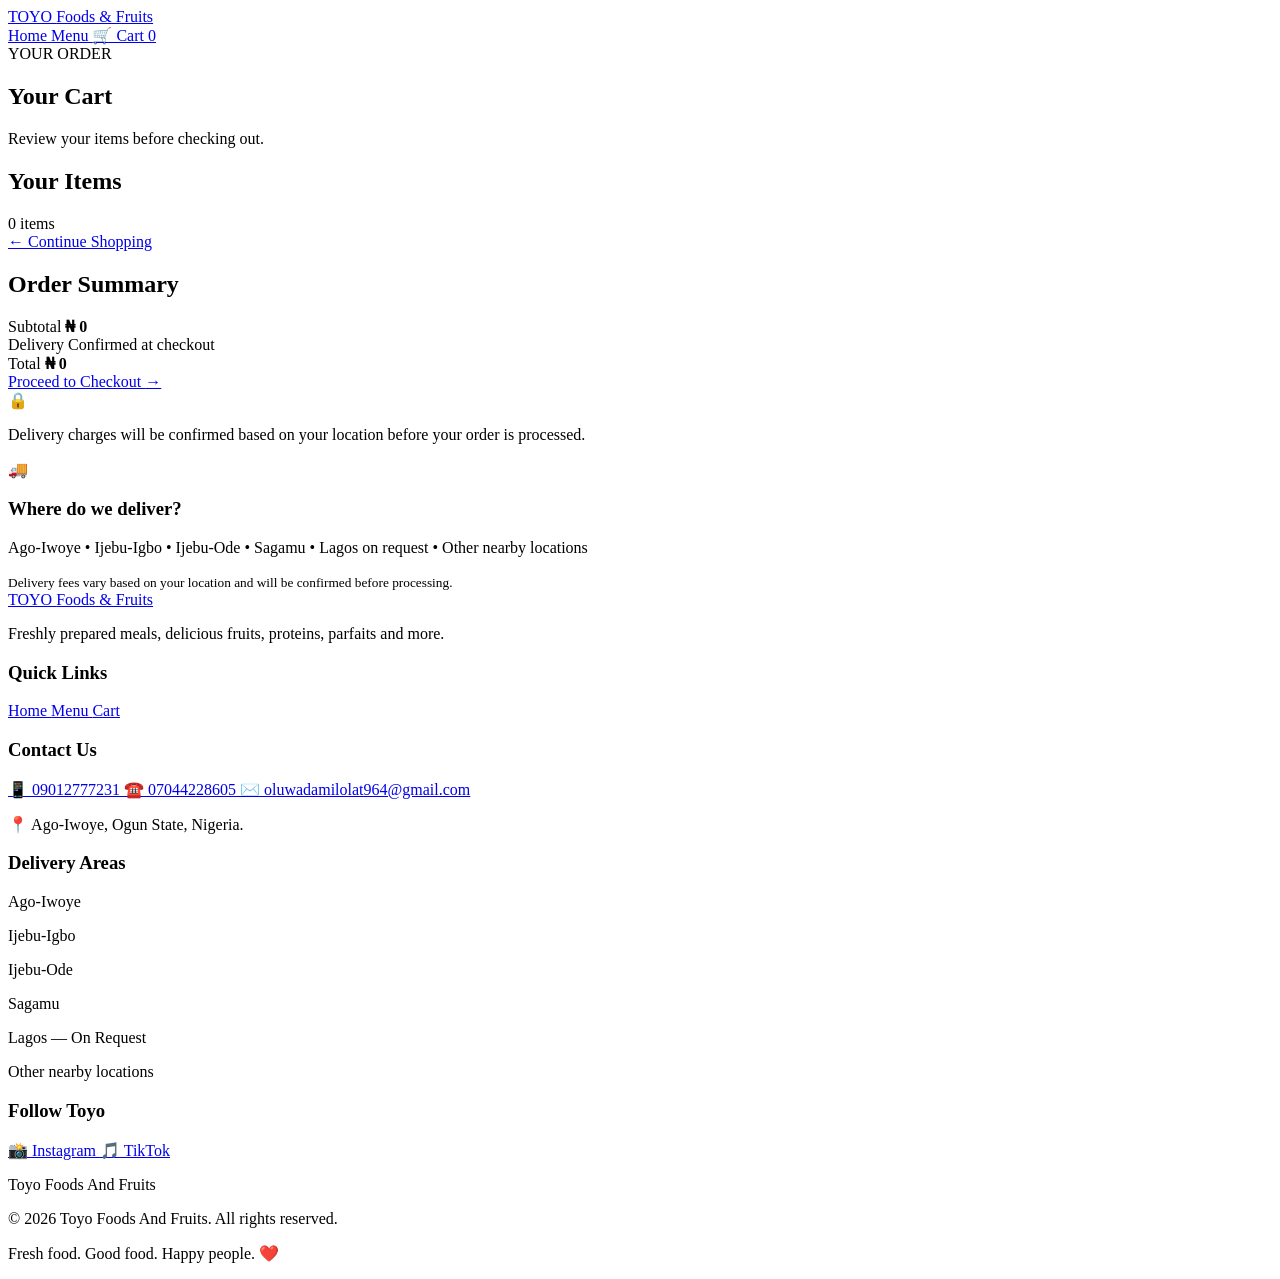
==== cart.html @ 5f8ad66f "Add files via upload" ====
<!DOCTYPE html>
<html lang="en">

<head>

    <!-- =========================
         BASIC META
    ========================== -->

    <meta charset="UTF-8">

    <meta
        name="viewport"
        content="width=device-width, initial-scale=1.0"
    >

    <meta
        name="description"
        content="Review your Toyo Foods And Fruits order before checkout."
    >

    <meta
        name="author"
        content="Toyo Foods And Fruits"
    >

    <meta
        name="theme-color"
        content="#b00020"
    >

    <title>
        Your Cart | Toyo Foods And Fruits
    </title>


    <!-- =========================
         GOOGLE FONTS
    ========================== -->

    <link
        rel="preconnect"
        href="https://fonts.googleapis.com"
    >

    <link
        rel="preconnect"
        href="https://fonts.gstatic.com"
        crossorigin
    >

    <link
        href="https://fonts.googleapis.com/css2?family=DM+Sans:wght@400;500;600;700&family=Playfair+Display:wght@600;700;800&display=swap"
        rel="stylesheet"
    >


    <!-- =========================
         CSS
    ========================== -->

    <link
        rel="stylesheet"
        href="css/style.css"
    >

    <link
        rel="stylesheet"
        href="css/cart.css"
    >

</head>


<body>


    <!-- =========================
         HEADER
    ========================== -->

    <header class="header">

        <div class="container navbar">


            <!-- LOGO -->

            <a
                href="index.html"
                class="logo"
            >

                <span class="logo-main">
                    TOYO
                </span>

                <span class="logo-sub">
                    Foods & Fruits
                </span>

            </a>


            <!-- NAVIGATION -->

            <nav class="nav">

                <a href="index.html">
                    Home
                </a>

                <a href="products.html">
                    Menu
                </a>

                <a
                    href="cart.html"
                    class="cart-link active"
                >
                    🛒 Cart

                    <span id="cart-count">
                        0
                    </span>

                </a>

            </nav>

        </div>

    </header>



    <!-- =========================
         CART PAGE
    ========================== -->

    <main class="cart-page">


        <!-- =========================
             PAGE HEADER
        ========================== -->

        <section class="cart-header">

            <div class="container">

                <span class="section-label">
                    YOUR ORDER
                </span>

                <h1>
                    Your Cart
                </h1>

                <p>
                    Review your items before checking out.
                </p>

            </div>

        </section>



        <!-- =========================
             CART CONTENT
        ========================== -->

        <section class="cart-section">

            <div class="container cart-layout">


                <!-- =========================
                     CART ITEMS
                ========================== -->

                <div class="cart-items-container">


                    <div
                        class="cart-items-header"
                        id="cart-items-header"
                    >

                        <h2>
                            Your Items
                        </h2>

                        <span id="cart-item-count">
                            0 items
                        </span>

                    </div>



                    <!-- ITEMS WILL BE INSERTED HERE -->

                    <div
                        id="cart-items-list"
                        class="cart-items-list"
                    >
                    </div>



                    <!-- =========================
                         EMPTY CART
                    ========================== -->

                    <div
                        id="empty-cart"
                        class="empty-cart"
                        style="display: none;"
                    >

                        <div class="empty-cart-icon">
                            🛒
                        </div>

                        <h2>
                            Your cart is empty
                        </h2>

                        <p>
                            Looks like you haven't added
                            anything delicious yet.
                        </p>

                        <a
                            href="products.html"
                            class="primary-btn"
                        >
                            Browse Menu
                        </a>

                    </div>



                    <!-- CONTINUE SHOPPING -->

                    <a
                        href="products.html"
                        class="continue-shopping"
                    >
                        ← Continue Shopping
                    </a>

                </div>



                <!-- =========================
                     ORDER SUMMARY
                ========================== -->

                <aside class="order-summary">

                    <h2>
                        Order Summary
                    </h2>


                    <!-- SUBTOTAL -->

                    <div class="summary-row">

                        <span>
                            Subtotal
                        </span>

                        <strong>
                            ₦<span id="cart-subtotal">
                                0
                            </span>
                        </strong>

                    </div>


                    <!-- DELIVERY -->

                    <div class="summary-row">

                        <span>
                            Delivery
                        </span>

                        <span class="delivery-note">
                            Confirmed at checkout
                        </span>

                    </div>


                    <div class="summary-divider">
                    </div>


                    <!-- TOTAL -->

                    <div class="summary-total">

                        <span>
                            Total
                        </span>

                        <strong>
                            ₦<span id="cart-grand-total">
                                0
                            </span>
                        </strong>

                    </div>


                    <!-- CHECKOUT -->

                    <a
                        href="checkout.html"
                        class="checkout-main-btn"
                        id="checkout-button"
                    >
                        Proceed to Checkout
                        <span>→</span>
                    </a>


                    <!-- PAYMENT NOTE -->

                    <div class="secure-note">

                        <span>
                            🔒
                        </span>

                        <p>
                            Delivery charges will be confirmed
                            based on your location before
                            your order is processed.
                        </p>

                    </div>

                </aside>

            </div>

        </section>



        <!-- =========================
             DELIVERY INFO
        ========================== -->

        <section class="cart-delivery">

            <div class="container">

                <div class="delivery-box">

                    <div class="delivery-icon">
                        🚚
                    </div>

                    <div>

                        <h3>
                            Where do we deliver?
                        </h3>

                        <p>
                            Ago-Iwoye • Ijebu-Igbo •
                            Ijebu-Ode • Sagamu •
                            Lagos on request •
                            Other nearby locations
                        </p>

                        <small>
                            Delivery fees vary based on
                            your location and will be
                            confirmed before processing.
                        </small>

                    </div>

                </div>

            </div>

        </section>

    </main>



    <!-- =========================
         FOOTER
    ========================== -->

    <footer class="footer">

        <div class="container footer-grid">


            <!-- BRAND -->

            <div class="footer-column footer-brand">

                <a
                    href="index.html"
                    class="logo"
                >

                    <span class="logo-main">
                        TOYO
                    </span>

                    <span class="logo-sub">
                        Foods & Fruits
                    </span>

                </a>

                <p>
                    Freshly prepared meals, delicious fruits,
                    proteins, parfaits and more.
                </p>

            </div>



            <!-- QUICK LINKS -->

            <div class="footer-column">

                <h3>
                    Quick Links
                </h3>

                <a href="index.html">
                    Home
                </a>

                <a href="products.html">
                    Menu
                </a>

                <a href="cart.html">
                    Cart
                </a>

            </div>



            <!-- CONTACT -->

            <div class="footer-column">

                <h3>
                    Contact Us
                </h3>

                <a href="tel:09012777231">
                    📱 09012777231
                </a>

                <a href="tel:07044228605">
                    ☎️ 07044228605
                </a>

                <a href="mailto:oluwadamilolat964@gmail.com">
                    ✉️ oluwadamilolat964@gmail.com
                </a>

                <p>
                    📍 Ago-Iwoye,
                    Ogun State, Nigeria.
                </p>

            </div>



            <!-- DELIVERY -->

            <div class="footer-column">

                <h3>
                    Delivery Areas
                </h3>

                <p>
                    Ago-Iwoye
                </p>

                <p>
                    Ijebu-Igbo
                </p>

                <p>
                    Ijebu-Ode
                </p>

                <p>
                    Sagamu
                </p>

                <p>
                    Lagos — On Request
                </p>

                <p>
                    Other nearby locations
                </p>

            </div>



            <!-- SOCIAL MEDIA -->

            <div class="footer-column">

                <h3>
                    Follow Toyo
                </h3>

                <a
                    href="https://www.instagram.com/toyofoodsandfruits/"
                    target="_blank"
                    rel="noopener noreferrer"
                >
                    📸 Instagram
                </a>

                <a
                    href="#"
                    target="_blank"
                    rel="noopener noreferrer"
                >
                    🎵 TikTok
                </a>

                <p>
                    Toyo Foods And Fruits
                </p>

            </div>

        </div>



        <!-- FOOTER BOTTOM -->

        <div class="footer-bottom">

            <div class="container">

                <p>
                    © 2026 Toyo Foods And Fruits.
                    All rights reserved.
                </p>

                <p>
                    Fresh food. Good food. Happy people. ❤️
                </p>

            </div>

        </div>

    </footer>



    <!-- =========================
         CART JAVASCRIPT
    ========================== -->

    <script src="js/cart.js"></script>

</body>

</html>
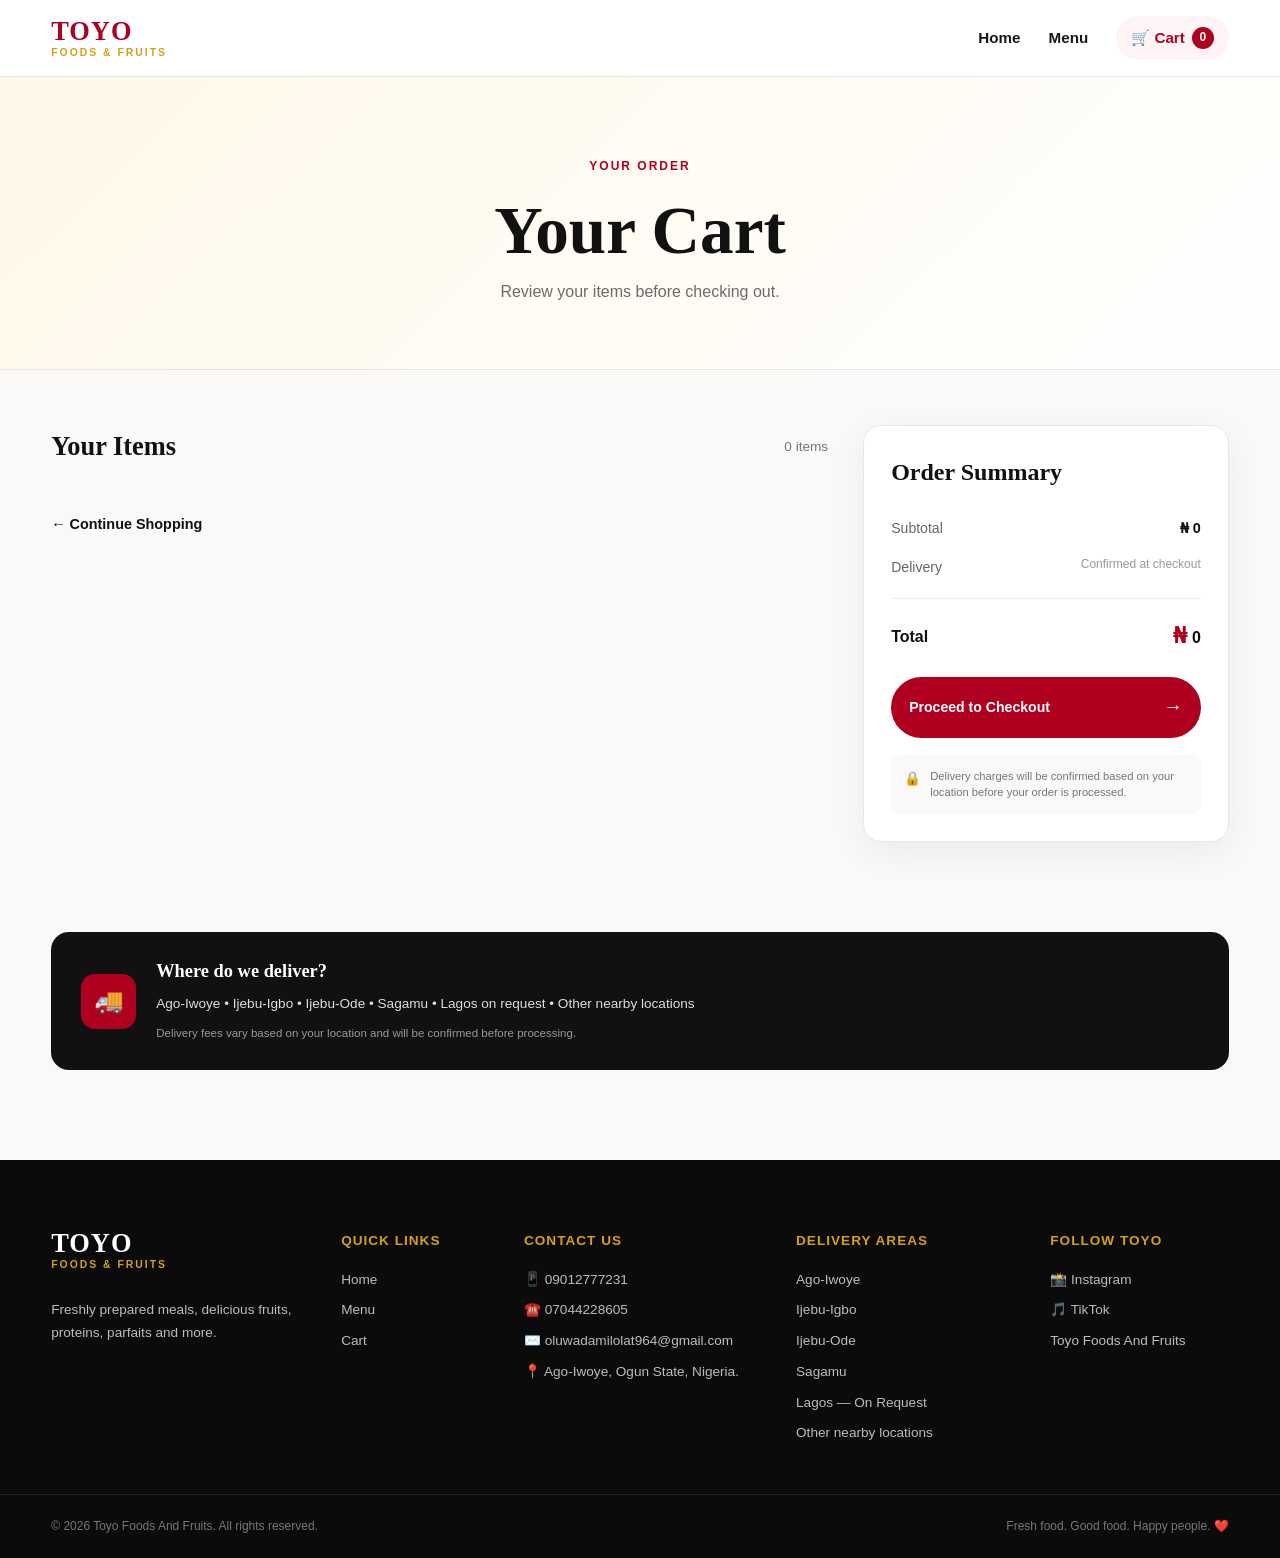
==== commit 36356259: "Restore original content of cart.html Restored the original content of cart.html, including the head" ====
--- a/cart.html
+++ b/cart.html
@@ -62,12 +62,12 @@
 
     <link
         rel="stylesheet"
-        href="css/style.css"
+        href="style.css"
     >
 
     <link
         rel="stylesheet"
-        href="css/cart.css"
+        href="cart.css"
     >
 
 </head>
--- a/style.css
+++ b/style.css
@@ -0,0 +1,1064 @@
+
+/* =========================================================
+   TOYO FOODS & FRUITS
+   MAIN STYLESHEET
+========================================================= */
+
+
+/* =========================================================
+   RESET
+========================================================= */
+
+* {
+    margin: 0;
+    padding: 0;
+    box-sizing: border-box;
+}
+
+html {
+    scroll-behavior: smooth;
+}
+
+body {
+    font-family: "DM Sans", sans-serif;
+    background: #ffffff;
+    color: #171717;
+    line-height: 1.6;
+}
+
+img {
+    width: 100%;
+    display: block;
+}
+
+button,
+input {
+    font: inherit;
+}
+
+button {
+    cursor: pointer;
+}
+
+a {
+    text-decoration: none;
+    color: inherit;
+}
+
+
+/* =========================================================
+   BRAND VARIABLES
+========================================================= */
+
+:root {
+
+    --red: #b00020;
+    --dark-red: #8f001a;
+
+    --gold: #d4a017;
+    --light-gold: #f4df9b;
+
+    --black: #111111;
+    --dark: #1a1a1a;
+
+    --white: #ffffff;
+    --off-white: #faf9f7;
+
+    --gray: #6b6b6b;
+    --light-gray: #eeeeee;
+
+    --border: #e7e7e7;
+
+    --shadow:
+        0 10px 30px rgba(0, 0, 0, 0.08);
+
+    --radius: 16px;
+}
+
+
+/* =========================================================
+   GLOBAL CONTAINER
+========================================================= */
+
+.container {
+    width: min(1180px, 92%);
+    margin: 0 auto;
+}
+
+
+/* =========================================================
+   HEADER
+========================================================= */
+
+.header {
+    position: sticky;
+    top: 0;
+    z-index: 1000;
+
+    background: rgba(255, 255, 255, 0.96);
+
+    backdrop-filter: blur(12px);
+
+    border-bottom: 1px solid var(--border);
+}
+
+
+.navbar {
+    min-height: 76px;
+
+    display: flex;
+    align-items: center;
+    justify-content: space-between;
+
+    gap: 30px;
+}
+
+
+/* =========================================================
+   LOGO
+========================================================= */
+
+.logo {
+    display: inline-flex;
+    flex-direction: column;
+
+    line-height: 1;
+}
+
+.logo-main {
+    font-family: "Playfair Display", serif;
+
+    font-size: 1.65rem;
+    font-weight: 800;
+
+    color: var(--red);
+
+    letter-spacing: 1px;
+}
+
+.logo-sub {
+    margin-top: 4px;
+
+    font-size: 0.65rem;
+    font-weight: 700;
+
+    color: var(--gold);
+
+    text-transform: uppercase;
+    letter-spacing: 2px;
+}
+
+
+/* =========================================================
+   NAVIGATION
+========================================================= */
+
+.nav {
+    display: flex;
+    align-items: center;
+    gap: 28px;
+}
+
+.nav a {
+    font-size: 0.95rem;
+    font-weight: 600;
+
+    transition:
+        color 0.2s ease,
+        transform 0.2s ease;
+}
+
+.nav a:hover,
+.nav a.active {
+    color: var(--red);
+}
+
+.cart-link {
+    display: flex;
+    align-items: center;
+    gap: 7px;
+
+    padding: 10px 15px;
+
+    border-radius: 999px;
+
+    background: #fff4f5;
+    color: var(--red) !important;
+}
+
+#cart-count {
+    min-width: 22px;
+    height: 22px;
+
+    display: inline-flex;
+    align-items: center;
+    justify-content: center;
+
+    border-radius: 50%;
+
+    background: var(--red);
+    color: white;
+
+    font-size: 0.75rem;
+}
+
+
+/* =========================================================
+   MENU HERO
+========================================================= */
+
+.menu-hero {
+    background:
+        linear-gradient(
+            135deg,
+            #fff8e8,
+            #fff
+        );
+
+    padding: 85px 0 70px;
+
+    border-bottom: 1px solid var(--border);
+}
+
+.menu-hero .container {
+    text-align: center;
+}
+
+.section-label {
+    display: inline-block;
+
+    margin-bottom: 12px;
+
+    font-size: 0.75rem;
+    font-weight: 800;
+
+    letter-spacing: 2px;
+
+    text-transform: uppercase;
+
+    color: var(--red);
+}
+
+.menu-hero h1 {
+    max-width: 750px;
+
+    margin: 0 auto;
+
+    font-family: "Playfair Display", serif;
+
+    font-size: clamp(2.5rem, 6vw, 5rem);
+
+    line-height: 1.05;
+
+    color: var(--black);
+}
+
+.menu-hero h1 span {
+    color: var(--red);
+}
+
+.menu-hero p {
+    max-width: 600px;
+
+    margin: 20px auto 30px;
+
+    color: var(--gray);
+
+    font-size: 1.05rem;
+}
+
+
+/* =========================================================
+   SEARCH
+========================================================= */
+
+.search-box {
+    width: min(650px, 100%);
+
+    margin: 0 auto;
+
+    display: flex;
+    align-items: center;
+
+    background: white;
+
+    border: 1px solid var(--border);
+
+    border-radius: 999px;
+
+    padding: 6px;
+
+    box-shadow: var(--shadow);
+}
+
+.search-box input {
+    flex: 1;
+
+    border: none;
+    outline: none;
+
+    padding: 15px 20px;
+
+    background: transparent;
+
+    color: var(--black);
+}
+
+.search-box input::placeholder {
+    color: #999;
+}
+
+.search-box button {
+    width: 50px;
+    height: 50px;
+
+    border: none;
+
+    border-radius: 50%;
+
+    background: var(--red);
+    color: white;
+
+    transition: transform 0.2s ease;
+}
+
+.search-box button:hover {
+    transform: scale(1.05);
+}
+
+
+/* =========================================================
+   CATEGORIES
+========================================================= */
+
+.categories-section {
+    padding: 55px 0 30px;
+
+    background: var(--white);
+}
+
+.section-heading {
+    display: flex;
+    align-items: end;
+    justify-content: space-between;
+
+    gap: 20px;
+
+    margin-bottom: 28px;
+}
+
+.section-heading h2 {
+    font-family: "Playfair Display", serif;
+
+    font-size: clamp(1.8rem, 4vw, 2.7rem);
+
+    line-height: 1.15;
+}
+
+.category-list {
+    display: flex;
+
+    gap: 10px;
+
+    overflow-x: auto;
+
+    padding-bottom: 10px;
+
+    scrollbar-width: none;
+}
+
+.category-list::-webkit-scrollbar {
+    display: none;
+}
+
+.category-filter {
+    flex-shrink: 0;
+
+    border: 1px solid var(--border);
+
+    background: white;
+
+    color: var(--black);
+
+    padding: 11px 17px;
+
+    border-radius: 999px;
+
+    font-size: 0.9rem;
+    font-weight: 600;
+
+    transition:
+        background 0.2s ease,
+        color 0.2s ease,
+        border 0.2s ease;
+}
+
+.category-filter:hover,
+.category-filter.active {
+    background: var(--red);
+    border-color: var(--red);
+    color: white;
+}
+
+
+/* =========================================================
+   PRODUCTS
+========================================================= */
+
+.products-section {
+    padding: 45px 0 110px;
+
+    background: var(--off-white);
+}
+
+.product-count {
+    color: var(--gray);
+
+    font-size: 0.9rem;
+}
+
+
+/* =========================================================
+   PRODUCT GRID
+========================================================= */
+
+.product-grid {
+    display: grid;
+
+    grid-template-columns:
+        repeat(4, minmax(0, 1fr));
+
+    gap: 22px;
+}
+
+
+/* =========================================================
+   PRODUCT CARD
+========================================================= */
+
+.product-card {
+    overflow: hidden;
+
+    background: white;
+
+    border: 1px solid var(--border);
+
+    border-radius: var(--radius);
+
+    transition:
+        transform 0.25s ease,
+        box-shadow 0.25s ease;
+}
+
+.product-card:hover {
+    transform: translateY(-5px);
+
+    box-shadow: var(--shadow);
+}
+
+
+/* =========================================================
+   PRODUCT IMAGE
+========================================================= */
+
+.product-image {
+    position: relative;
+
+    aspect-ratio: 1 / 0.82;
+
+    overflow: hidden;
+
+    background: #f1f1f1;
+}
+
+.product-image img {
+    width: 100%;
+    height: 100%;
+
+    object-fit: cover;
+
+    transition: transform 0.4s ease;
+}
+
+.product-card:hover .product-image img {
+    transform: scale(1.05);
+}
+
+.product-badge {
+    position: absolute;
+
+    top: 12px;
+    left: 12px;
+
+    padding: 6px 10px;
+
+    border-radius: 999px;
+
+    background: var(--red);
+    color: white;
+
+    font-size: 0.7rem;
+    font-weight: 700;
+}
+
+
+/* =========================================================
+   PRODUCT INFO
+========================================================= */
+
+.product-info {
+    padding: 18px;
+}
+
+.product-category {
+    display: block;
+
+    margin-bottom: 5px;
+
+    color: var(--gold);
+
+    font-size: 0.7rem;
+    font-weight: 800;
+
+    text-transform: uppercase;
+
+    letter-spacing: 1px;
+}
+
+.product-info h3 {
+    margin-bottom: 7px;
+
+    font-size: 1.05rem;
+    font-weight: 700;
+}
+
+.product-info p {
+    min-height: 50px;
+
+    margin-bottom: 17px;
+
+    color: var(--gray);
+
+    font-size: 0.86rem;
+
+    line-height: 1.5;
+}
+
+
+/* =========================================================
+   PRODUCT BOTTOM
+========================================================= */
+
+.product-bottom {
+    display: flex;
+    align-items: center;
+    justify-content: space-between;
+
+    gap: 10px;
+}
+
+.price {
+    color: var(--red);
+
+    font-size: 0.95rem;
+    font-weight: 800;
+}
+
+.add-cart {
+    border: none;
+
+    padding: 9px 14px;
+
+    border-radius: 999px;
+
+    background: var(--black);
+    color: white;
+
+    font-size: 0.8rem;
+    font-weight: 700;
+
+    transition:
+        background 0.2s ease,
+        transform 0.2s ease;
+}
+
+.add-cart:hover {
+    background: var(--red);
+
+    transform: translateY(-1px);
+}
+
+
+/* =========================================================
+   DELIVERY SECTION
+========================================================= */
+
+.delivery-section {
+    padding: 80px 0;
+
+    background: var(--black);
+
+    color: white;
+}
+
+.delivery-content {
+    text-align: center;
+
+    max-width: 850px;
+
+    margin: 0 auto;
+}
+
+.delivery-content .section-label {
+    color: var(--gold);
+}
+
+.delivery-content h2 {
+    font-family: "Playfair Display", serif;
+
+    font-size: clamp(2rem, 5vw, 3.2rem);
+
+    margin-bottom: 15px;
+}
+
+.delivery-content p {
+    max-width: 650px;
+
+    margin: 0 auto 30px;
+
+    color: #cfcfcf;
+}
+
+.delivery-areas {
+    display: flex;
+
+    flex-wrap: wrap;
+
+    justify-content: center;
+
+    gap: 10px;
+}
+
+.delivery-areas span {
+    padding: 9px 14px;
+
+    border: 1px solid #333;
+
+    border-radius: 999px;
+
+    font-size: 0.85rem;
+}
+
+
+/* =========================================================
+   STICKY CART BAR
+========================================================= */
+
+.cart-bar {
+    position: fixed;
+
+    left: 50%;
+    bottom: 20px;
+
+    transform: translateX(-50%);
+
+    z-index: 1100;
+
+    width: min(620px, 92%);
+
+    display: flex;
+
+    align-items: center;
+    justify-content: space-between;
+
+    gap: 15px;
+
+    padding: 12px 14px;
+
+    background: var(--black);
+
+    color: white;
+
+    border-radius: 18px;
+
+    box-shadow:
+        0 15px 40px rgba(0, 0, 0, 0.25);
+}
+
+.cart-summary {
+    display: flex;
+
+    align-items: center;
+
+    gap: 10px;
+}
+
+.cart-icon {
+    width: 42px;
+    height: 42px;
+
+    display: flex;
+    align-items: center;
+    justify-content: center;
+
+    border-radius: 12px;
+
+    background: var(--red);
+}
+
+.cart-summary strong {
+    display: block;
+
+    font-size: 0.85rem;
+}
+
+.cart-summary small {
+    display: block;
+
+    margin-top: 2px;
+
+    color: #cfcfcf;
+
+    font-size: 0.75rem;
+}
+
+.checkout-btn {
+    border: none;
+
+    padding: 12px 18px;
+
+    border-radius: 999px;
+
+    background: var(--gold);
+    color: var(--black);
+
+    font-size: 0.85rem;
+    font-weight: 800;
+
+    white-space: nowrap;
+
+    transition: transform 0.2s ease;
+}
+
+.checkout-btn:hover {
+    transform: translateY(-2px);
+}
+
+
+/* =========================================================
+   CART NOTIFICATION
+========================================================= */
+
+.cart-notification {
+    position: fixed;
+
+    top: 95px;
+    right: 20px;
+
+    z-index: 2000;
+
+    display: flex;
+
+    flex-direction: column;
+
+    gap: 3px;
+
+    padding: 14px 18px;
+
+    background: var(--black);
+    color: white;
+
+    border-left: 4px solid var(--gold);
+
+    border-radius: 10px;
+
+    box-shadow: var(--shadow);
+
+    animation: slideIn 0.25s ease;
+}
+
+.cart-notification strong {
+    color: var(--gold);
+
+    font-size: 0.85rem;
+}
+
+.cart-notification span {
+    font-size: 0.8rem;
+}
+
+@keyframes slideIn {
+
+    from {
+        opacity: 0;
+        transform: translateX(20px);
+    }
+
+    to {
+        opacity: 1;
+        transform: translateX(0);
+    }
+
+}
+
+
+/* =========================================================
+   FOOTER
+========================================================= */
+
+.footer {
+    background: #0b0b0b;
+
+    color: white;
+
+    padding-top: 70px;
+}
+
+.footer-grid {
+    display: grid;
+
+    grid-template-columns:
+        1.4fr
+        0.8fr
+        1.3fr
+        1.2fr
+        1fr;
+
+    gap: 40px;
+
+    padding-bottom: 50px;
+}
+
+.footer-column {
+    display: flex;
+
+    flex-direction: column;
+
+    gap: 9px;
+}
+
+.footer-column h3 {
+    margin-bottom: 8px;
+
+    color: var(--gold);
+
+    font-size: 0.85rem;
+
+    text-transform: uppercase;
+
+    letter-spacing: 1px;
+}
+
+.footer-column p,
+.footer-column a {
+    color: #bcbcbc;
+
+    font-size: 0.85rem;
+}
+
+.footer-column a:hover {
+    color: white;
+}
+
+.footer-brand p {
+    max-width: 260px;
+
+    margin-top: 18px;
+
+    line-height: 1.7;
+}
+
+.footer-brand .logo-main {
+    color: white;
+}
+
+
+/* =========================================================
+   FOOTER BOTTOM
+========================================================= */
+
+.footer-bottom {
+    border-top: 1px solid #222;
+
+    padding: 22px 0;
+}
+
+.footer-bottom .container {
+    display: flex;
+
+    align-items: center;
+    justify-content: space-between;
+
+    gap: 20px;
+}
+
+.footer-bottom p {
+    color: #777;
+
+    font-size: 0.75rem;
+}
+
+
+/* =========================================================
+   TABLET
+========================================================= */
+
+@media (max-width: 1000px) {
+
+    .product-grid {
+        grid-template-columns:
+            repeat(3, minmax(0, 1fr));
+    }
+
+    .footer-grid {
+        grid-template-columns:
+            repeat(2, 1fr);
+    }
+
+}
+
+
+/* =========================================================
+   MOBILE
+========================================================= */
+
+@media (max-width: 700px) {
+
+    .navbar {
+        min-height: 68px;
+    }
+
+    .nav {
+        gap: 8px;
+    }
+
+    .nav a:not(.cart-link) {
+        display: none;
+    }
+
+    .menu-hero {
+        padding: 60px 0 50px;
+    }
+
+    .menu-hero h1 {
+        font-size: 2.7rem;
+    }
+
+    .menu-hero p {
+        font-size: 0.95rem;
+    }
+
+    .search-box input {
+        padding: 13px 15px;
+
+        font-size: 0.85rem;
+    }
+
+    .search-box button {
+        width: 46px;
+        height: 46px;
+    }
+
+    .categories-section {
+        padding-top: 40px;
+    }
+
+    .section-heading {
+        align-items: start;
+
+        flex-direction: column;
+
+        margin-bottom: 20px;
+    }
+
+    .product-grid {
+        grid-template-columns:
+            repeat(2, minmax(0, 1fr));
+
+        gap: 12px;
+    }
+
+    .product-info {
+        padding: 13px;
+    }
+
+    .product-info h3 {
+        font-size: 0.92rem;
+    }
+
+    .product-info p {
+        min-height: auto;
+
+        font-size: 0.76rem;
+
+        margin-bottom: 12px;
+    }
+
+    .price {
+        font-size: 0.78rem;
+    }
+
+    .add-cart {
+        padding: 8px 10px;
+
+        font-size: 0.72rem;
+    }
+
+    .product-bottom {
+        align-items: flex-end;
+    }
+
+    .delivery-section {
+        padding: 60px 0;
+    }
+
+    .cart-bar {
+        bottom: 12px;
+
+        width: calc(100% - 24px);
+
+        padding: 10px;
+    }
+
+    .checkout-btn {
+        padding: 10px 13px;
+
+        font-size: 0.76rem;
+    }
+
+    .footer-grid {
+        grid-template-columns: 1fr;
+
+        gap: 35px;
+    }
+
+    .footer-bottom .container {
+        align-items: flex-start;
+
+        flex-direction: column;
+
+        gap: 8px;
+    }
+
+}
+
+
+/* =========================================================
+   SMALL MOBILE
+========================================================= */
+
+@media (max-width: 400px) {
+
+    .product-grid {
+        grid-template-columns: 1fr;
+    }
+
+    .product-image {
+        aspect-ratio: 1 / 0.7;
+    }
+
+    .menu-hero h1 {
+        font-size: 2.25rem;
+    }
+
+}
--- a/cart.css
+++ b/cart.css
@@ -0,0 +1,1066 @@
+
+/* =========================================================
+   TOYO FOODS & FRUITS
+   CART PAGE STYLES
+========================================================= */
+
+
+/* =========================================================
+   CART PAGE
+========================================================= */
+
+.cart-page {
+    min-height: 70vh;
+    background: #faf9f7;
+}
+
+
+/* =========================================================
+   CART HEADER
+========================================================= */
+
+.cart-header {
+    padding: 75px 0 65px;
+
+    background:
+        linear-gradient(
+            135deg,
+            #fff8e8 0%,
+            #ffffff 100%
+        );
+
+    border-bottom: 1px solid #e7e7e7;
+}
+
+.cart-header .container {
+    text-align: center;
+}
+
+.cart-header h1 {
+    margin: 8px 0 12px;
+
+    font-family: "Playfair Display", serif;
+
+    font-size: clamp(
+        2.5rem,
+        6vw,
+        4.2rem
+    );
+
+    line-height: 1.05;
+
+    color: #111111;
+}
+
+.cart-header p {
+    color: #6b6b6b;
+
+    font-size: 1rem;
+}
+
+
+/* =========================================================
+   CART SECTION
+========================================================= */
+
+.cart-section {
+    padding: 55px 0 90px;
+}
+
+
+/* =========================================================
+   CART LAYOUT
+========================================================= */
+
+.cart-layout {
+    display: grid;
+
+    grid-template-columns:
+        minmax(0, 1.7fr)
+        minmax(300px, 0.8fr);
+
+    gap: 35px;
+
+    align-items: start;
+}
+
+
+/* =========================================================
+   CART ITEMS CONTAINER
+========================================================= */
+
+.cart-items-container {
+    min-width: 0;
+}
+
+
+/* =========================================================
+   ITEMS HEADER
+========================================================= */
+
+.cart-items-header {
+    display: flex;
+
+    align-items: center;
+
+    justify-content: space-between;
+
+    gap: 20px;
+
+    margin-bottom: 20px;
+}
+
+.cart-items-header h2 {
+    font-family: "Playfair Display", serif;
+
+    font-size: 1.65rem;
+
+    color: #111111;
+}
+
+.cart-items-header span {
+    color: #777777;
+
+    font-size: 0.85rem;
+}
+
+
+/* =========================================================
+   CART ITEMS LIST
+========================================================= */
+
+.cart-items-list {
+    display: flex;
+
+    flex-direction: column;
+
+    gap: 15px;
+}
+
+
+/* =========================================================
+   CART ITEM
+========================================================= */
+
+.cart-item {
+    position: relative;
+
+    display: grid;
+
+    grid-template-columns:
+        110px
+        minmax(0, 1fr)
+        auto;
+
+    gap: 20px;
+
+    align-items: center;
+
+    padding: 18px;
+
+    background: #ffffff;
+
+    border: 1px solid #e7e7e7;
+
+    border-radius: 16px;
+
+    transition:
+        box-shadow 0.2s ease,
+        transform 0.2s ease;
+}
+
+.cart-item:hover {
+    transform: translateY(-2px);
+
+    box-shadow:
+        0 10px 25px rgba(
+            0,
+            0,
+            0,
+            0.06
+        );
+}
+
+
+/* =========================================================
+   CART ITEM IMAGE
+========================================================= */
+
+.cart-item-image {
+    width: 110px;
+
+    height: 110px;
+
+    overflow: hidden;
+
+    border-radius: 13px;
+
+    background:
+        linear-gradient(
+            135deg,
+            #fff3d1,
+            #f7e4a8
+        );
+}
+
+
+/* =========================================================
+   IMAGE PLACEHOLDER
+========================================================= */
+
+.cart-food-placeholder {
+    width: 100%;
+    height: 100%;
+
+    display: flex;
+
+    align-items: center;
+
+    justify-content: center;
+
+    font-size: 2.4rem;
+}
+
+
+/* =========================================================
+   CART ITEM DETAILS
+========================================================= */
+
+.cart-item-details {
+    min-width: 0;
+}
+
+.cart-item-category {
+    display: block;
+
+    margin-bottom: 4px;
+
+    color: #d4a017;
+
+    font-size: 0.65rem;
+
+    font-weight: 800;
+
+    letter-spacing: 1.2px;
+
+    text-transform: uppercase;
+}
+
+.cart-item-details h3 {
+    margin-bottom: 5px;
+
+    color: #111111;
+
+    font-size: 1.05rem;
+
+    font-weight: 700;
+}
+
+.cart-item-price {
+    margin-bottom: 14px;
+
+    color: #777777;
+
+    font-size: 0.82rem;
+}
+
+
+/* =========================================================
+   CART ITEM ACTIONS
+========================================================= */
+
+.cart-item-actions {
+    display: flex;
+
+    align-items: center;
+
+    gap: 15px;
+}
+
+
+/* =========================================================
+   QUANTITY CONTROL
+========================================================= */
+
+.quantity-control {
+    display: inline-flex;
+
+    align-items: center;
+
+    border: 1px solid #dddddd;
+
+    border-radius: 999px;
+
+    overflow: hidden;
+
+    background: #ffffff;
+}
+
+.quantity-btn {
+    width: 35px;
+    height: 34px;
+
+    display: flex;
+
+    align-items: center;
+
+    justify-content: center;
+
+    border: none;
+
+    background: transparent;
+
+    color: #111111;
+
+    font-size: 1.05rem;
+
+    transition:
+        background 0.2s ease,
+        color 0.2s ease;
+}
+
+.quantity-btn:hover {
+    background: #b00020;
+
+    color: #ffffff;
+}
+
+.quantity-value {
+    min-width: 30px;
+
+    text-align: center;
+
+    color: #111111;
+
+    font-size: 0.85rem;
+
+    font-weight: 700;
+}
+
+
+/* =========================================================
+   REMOVE BUTTON
+========================================================= */
+
+.remove-item {
+    padding: 0;
+
+    border: none;
+
+    background: transparent;
+
+    color: #999999;
+
+    font-size: 0.78rem;
+
+    transition:
+        color 0.2s ease;
+}
+
+.remove-item:hover {
+    color: #b00020;
+}
+
+
+/* =========================================================
+   ITEM TOTAL
+========================================================= */
+
+.cart-item-total {
+    align-self: start;
+
+    padding-top: 5px;
+
+    white-space: nowrap;
+}
+
+.cart-item-total strong {
+    color: #b00020;
+
+    font-size: 1rem;
+
+    font-weight: 800;
+}
+
+
+/* =========================================================
+   CONTINUE SHOPPING
+========================================================= */
+
+.continue-shopping {
+    display: inline-flex;
+
+    margin-top: 25px;
+
+    color: #111111;
+
+    font-size: 0.9rem;
+
+    font-weight: 700;
+
+    transition:
+        color 0.2s ease,
+        transform 0.2s ease;
+}
+
+.continue-shopping:hover {
+    color: #b00020;
+
+    transform: translateX(-3px);
+}
+
+
+/* =========================================================
+   ORDER SUMMARY
+========================================================= */
+
+.order-summary {
+    position: sticky;
+
+    top: 100px;
+
+    padding: 27px;
+
+    background: #ffffff;
+
+    border: 1px solid #e7e7e7;
+
+    border-radius: 18px;
+
+    box-shadow:
+        0 10px 35px rgba(
+            0,
+            0,
+            0,
+            0.06
+        );
+}
+
+.order-summary h2 {
+    margin-bottom: 25px;
+
+    font-family: "Playfair Display", serif;
+
+    font-size: 1.5rem;
+
+    color: #111111;
+}
+
+
+/* =========================================================
+   SUMMARY ROW
+========================================================= */
+
+.summary-row {
+    display: flex;
+
+    align-items: flex-start;
+
+    justify-content: space-between;
+
+    gap: 20px;
+
+    margin-bottom: 16px;
+
+    color: #666666;
+
+    font-size: 0.88rem;
+}
+
+.summary-row strong {
+    color: #111111;
+
+    font-size: 0.9rem;
+}
+
+.delivery-note {
+    max-width: 150px;
+
+    color: #999999;
+
+    font-size: 0.75rem;
+
+    text-align: right;
+
+    line-height: 1.4;
+}
+
+
+/* =========================================================
+   DIVIDER
+========================================================= */
+
+.summary-divider {
+    height: 1px;
+
+    margin: 20px 0;
+
+    background: #eeeeee;
+}
+
+
+/* =========================================================
+   TOTAL
+========================================================= */
+
+.summary-total {
+    display: flex;
+
+    align-items: center;
+
+    justify-content: space-between;
+
+    gap: 20px;
+
+    margin-bottom: 23px;
+}
+
+.summary-total span {
+    color: #111111;
+
+    font-size: 1rem;
+
+    font-weight: 700;
+}
+
+.summary-total strong {
+    color: #b00020;
+
+    font-size: 1.35rem;
+
+    font-weight: 800;
+}
+
+
+/* =========================================================
+   CHECKOUT BUTTON
+========================================================= */
+
+.checkout-main-btn {
+    width: 100%;
+
+    display: flex;
+
+    align-items: center;
+
+    justify-content: space-between;
+
+    gap: 15px;
+
+    padding: 15px 18px;
+
+    border-radius: 999px;
+
+    background: #b00020;
+
+    color: #ffffff;
+
+    font-size: 0.88rem;
+
+    font-weight: 800;
+
+    transition:
+        background 0.2s ease,
+        transform 0.2s ease,
+        box-shadow 0.2s ease;
+}
+
+.checkout-main-btn:hover {
+    background: #8f001a;
+
+    transform: translateY(-2px);
+
+    box-shadow:
+        0 8px 20px rgba(
+            176,
+            0,
+            32,
+            0.2
+        );
+}
+
+.checkout-main-btn span {
+    font-size: 1.2rem;
+}
+
+
+/* =========================================================
+   DISABLED CHECKOUT
+========================================================= */
+
+.checkout-main-btn.disabled {
+    background: #dddddd;
+
+    color: #999999;
+
+    pointer-events: none;
+
+    cursor: not-allowed;
+
+    box-shadow: none;
+
+    transform: none;
+}
+
+
+/* =========================================================
+   SECURE NOTE
+========================================================= */
+
+.secure-note {
+    display: flex;
+
+    align-items: flex-start;
+
+    gap: 9px;
+
+    margin-top: 17px;
+
+    padding: 13px;
+
+    background: #faf9f7;
+
+    border-radius: 10px;
+}
+
+.secure-note > span {
+    flex-shrink: 0;
+
+    font-size: 0.85rem;
+}
+
+.secure-note p {
+    color: #777777;
+
+    font-size: 0.7rem;
+
+    line-height: 1.5;
+}
+
+
+/* =========================================================
+   EMPTY CART
+========================================================= */
+
+.empty-cart {
+    min-height: 350px;
+
+    display: flex;
+
+    flex-direction: column;
+
+    align-items: center;
+
+    justify-content: center;
+
+    padding: 45px 20px;
+
+    background: #ffffff;
+
+    border: 1px solid #e7e7e7;
+
+    border-radius: 18px;
+
+    text-align: center;
+}
+
+.empty-cart-icon {
+    width: 70px;
+    height: 70px;
+
+    display: flex;
+
+    align-items: center;
+
+    justify-content: center;
+
+    margin-bottom: 18px;
+
+    border-radius: 50%;
+
+    background: #fff4f5;
+
+    font-size: 2rem;
+}
+
+.empty-cart h2 {
+    margin-bottom: 8px;
+
+    font-family: "Playfair Display", serif;
+
+    font-size: 1.6rem;
+
+    color: #111111;
+}
+
+.empty-cart p {
+    max-width: 400px;
+
+    margin-bottom: 25px;
+
+    color: #777777;
+
+    font-size: 0.9rem;
+}
+
+
+/* =========================================================
+   PRIMARY BUTTON
+========================================================= */
+
+.primary-btn {
+    display: inline-flex;
+
+    align-items: center;
+
+    justify-content: center;
+
+    padding: 13px 20px;
+
+    border-radius: 999px;
+
+    background: #b00020;
+
+    color: #ffffff;
+
+    font-size: 0.85rem;
+
+    font-weight: 800;
+
+    transition:
+        background 0.2s ease,
+        transform 0.2s ease;
+}
+
+.primary-btn:hover {
+    background: #8f001a;
+
+    transform: translateY(-2px);
+}
+
+
+/* =========================================================
+   DELIVERY INFORMATION
+========================================================= */
+
+.cart-delivery {
+    padding: 0 0 90px;
+
+    background: #faf9f7;
+}
+
+
+/* =========================================================
+   DELIVERY BOX
+========================================================= */
+
+.delivery-box {
+    display: flex;
+
+    align-items: center;
+
+    gap: 20px;
+
+    padding: 25px 30px;
+
+    background: #111111;
+
+    border-radius: 18px;
+
+    color: #ffffff;
+}
+
+.delivery-icon {
+    width: 55px;
+    height: 55px;
+
+    flex-shrink: 0;
+
+    display: flex;
+
+    align-items: center;
+
+    justify-content: center;
+
+    border-radius: 14px;
+
+    background: #b00020;
+
+    font-size: 1.5rem;
+}
+
+.delivery-box h3 {
+    margin-bottom: 6px;
+
+    font-family: "Playfair Display", serif;
+
+    font-size: 1.15rem;
+}
+
+.delivery-box p {
+    margin-bottom: 5px;
+
+    color: #dddddd;
+
+    font-size: 0.85rem;
+
+    line-height: 1.6;
+}
+
+.delivery-box small {
+    color: #999999;
+
+    font-size: 0.72rem;
+}
+
+
+/* =========================================================
+   CART NOTIFICATION
+========================================================= */
+
+.cart-notification {
+    position: fixed;
+
+    top: 95px;
+    right: 20px;
+
+    z-index: 3000;
+
+    max-width: 320px;
+
+    padding: 14px 18px;
+
+    background: #111111;
+
+    color: #ffffff;
+
+    border-left: 4px solid #d4a017;
+
+    border-radius: 10px;
+
+    box-shadow:
+        0 12px 35px rgba(
+            0,
+            0,
+            0,
+            0.2
+        );
+
+    font-size: 0.82rem;
+
+    animation:
+        cartNotificationIn
+        0.25s ease;
+}
+
+@keyframes cartNotificationIn {
+
+    from {
+        opacity: 0;
+
+        transform:
+            translateX(25px);
+    }
+
+    to {
+        opacity: 1;
+
+        transform:
+            translateX(0);
+    }
+
+}
+
+
+/* =========================================================
+   TABLET
+========================================================= */
+
+@media (max-width: 950px) {
+
+    .cart-layout {
+        grid-template-columns: 1fr;
+    }
+
+
+    .order-summary {
+        position: static;
+    }
+
+}
+
+
+/* =========================================================
+   MOBILE
+========================================================= */
+
+@media (max-width: 650px) {
+
+    .cart-header {
+        padding: 55px 0 45px;
+    }
+
+
+    .cart-header h1 {
+        font-size: 2.6rem;
+    }
+
+
+    .cart-section {
+        padding: 35px 0 65px;
+    }
+
+
+    .cart-item {
+        grid-template-columns:
+            80px
+            minmax(0, 1fr);
+
+        gap: 14px;
+
+        padding: 13px;
+    }
+
+
+    .cart-item-image {
+        width: 80px;
+
+        height: 80px;
+    }
+
+
+    .cart-item-total {
+        grid-column: 2;
+
+        padding-top: 0;
+
+        margin-top: -5px;
+
+        text-align: left;
+    }
+
+
+    .cart-item-details h3 {
+        font-size: 0.92rem;
+    }
+
+
+    .cart-item-price {
+        margin-bottom: 10px;
+
+        font-size: 0.75rem;
+    }
+
+
+    .cart-item-actions {
+        flex-wrap: wrap;
+
+        gap: 10px;
+    }
+
+
+    .quantity-btn {
+        width: 32px;
+
+        height: 31px;
+    }
+
+
+    .quantity-value {
+        min-width: 27px;
+    }
+
+
+    .order-summary {
+        padding: 22px;
+
+        border-radius: 15px;
+    }
+
+
+    .delivery-box {
+        align-items: flex-start;
+
+        padding: 20px;
+
+        gap: 14px;
+    }
+
+
+    .delivery-icon {
+        width: 45px;
+
+        height: 45px;
+
+        font-size: 1.2rem;
+    }
+
+
+    .delivery-box p {
+        font-size: 0.76rem;
+    }
+
+
+    .cart-notification {
+        top: 80px;
+
+        right: 12px;
+
+        left: 12px;
+
+        max-width: none;
+    }
+
+}
+
+
+/* =========================================================
+   SMALL MOBILE
+========================================================= */
+
+@media (max-width: 400px) {
+
+    .cart-item {
+        grid-template-columns:
+            65px
+            minmax(0, 1fr);
+
+        gap: 11px;
+
+        padding: 11px;
+    }
+
+
+    .cart-item-image {
+        width: 65px;
+
+        height: 65px;
+    }
+
+
+    .cart-item-details h3 {
+        font-size: 0.85rem;
+    }
+
+
+    .cart-item-category {
+        font-size: 0.55rem;
+    }
+
+
+    .cart-item-total strong {
+        font-size: 0.85rem;
+    }
+
+
+    .cart-items-header h2 {
+        font-size: 1.4rem;
+    }
+
+
+    .summary-total strong {
+        font-size: 1.15rem;
+    }
+
+}
+
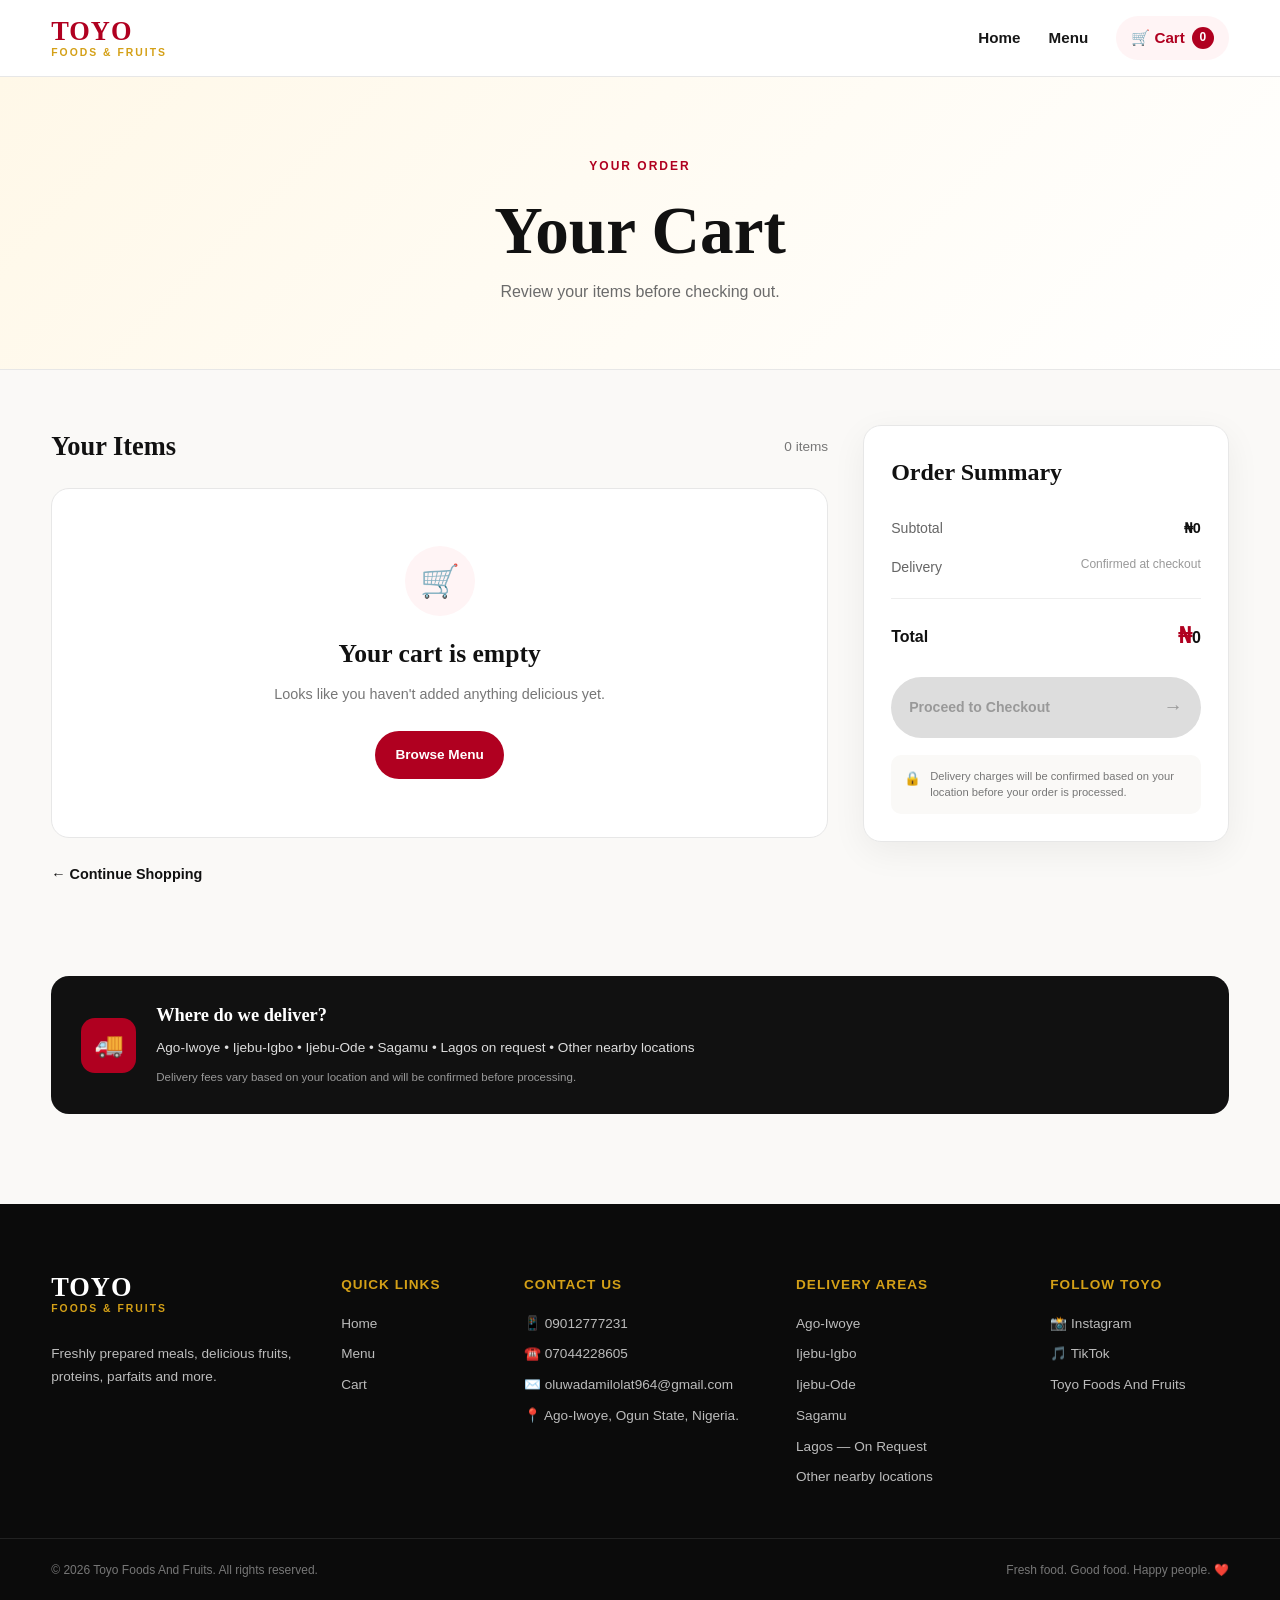
==== commit a15c2e58: "Restore cart.html to original version Restored cart.html to its original state, removing all previou" ====
--- a/cart.html
+++ b/cart.html
@@ -590,7 +590,7 @@
          CART JAVASCRIPT
     ========================== -->
 
-    <script src="js/cart.js"></script>
+    <script src="cart.js"></script>
 
 </body>
 
